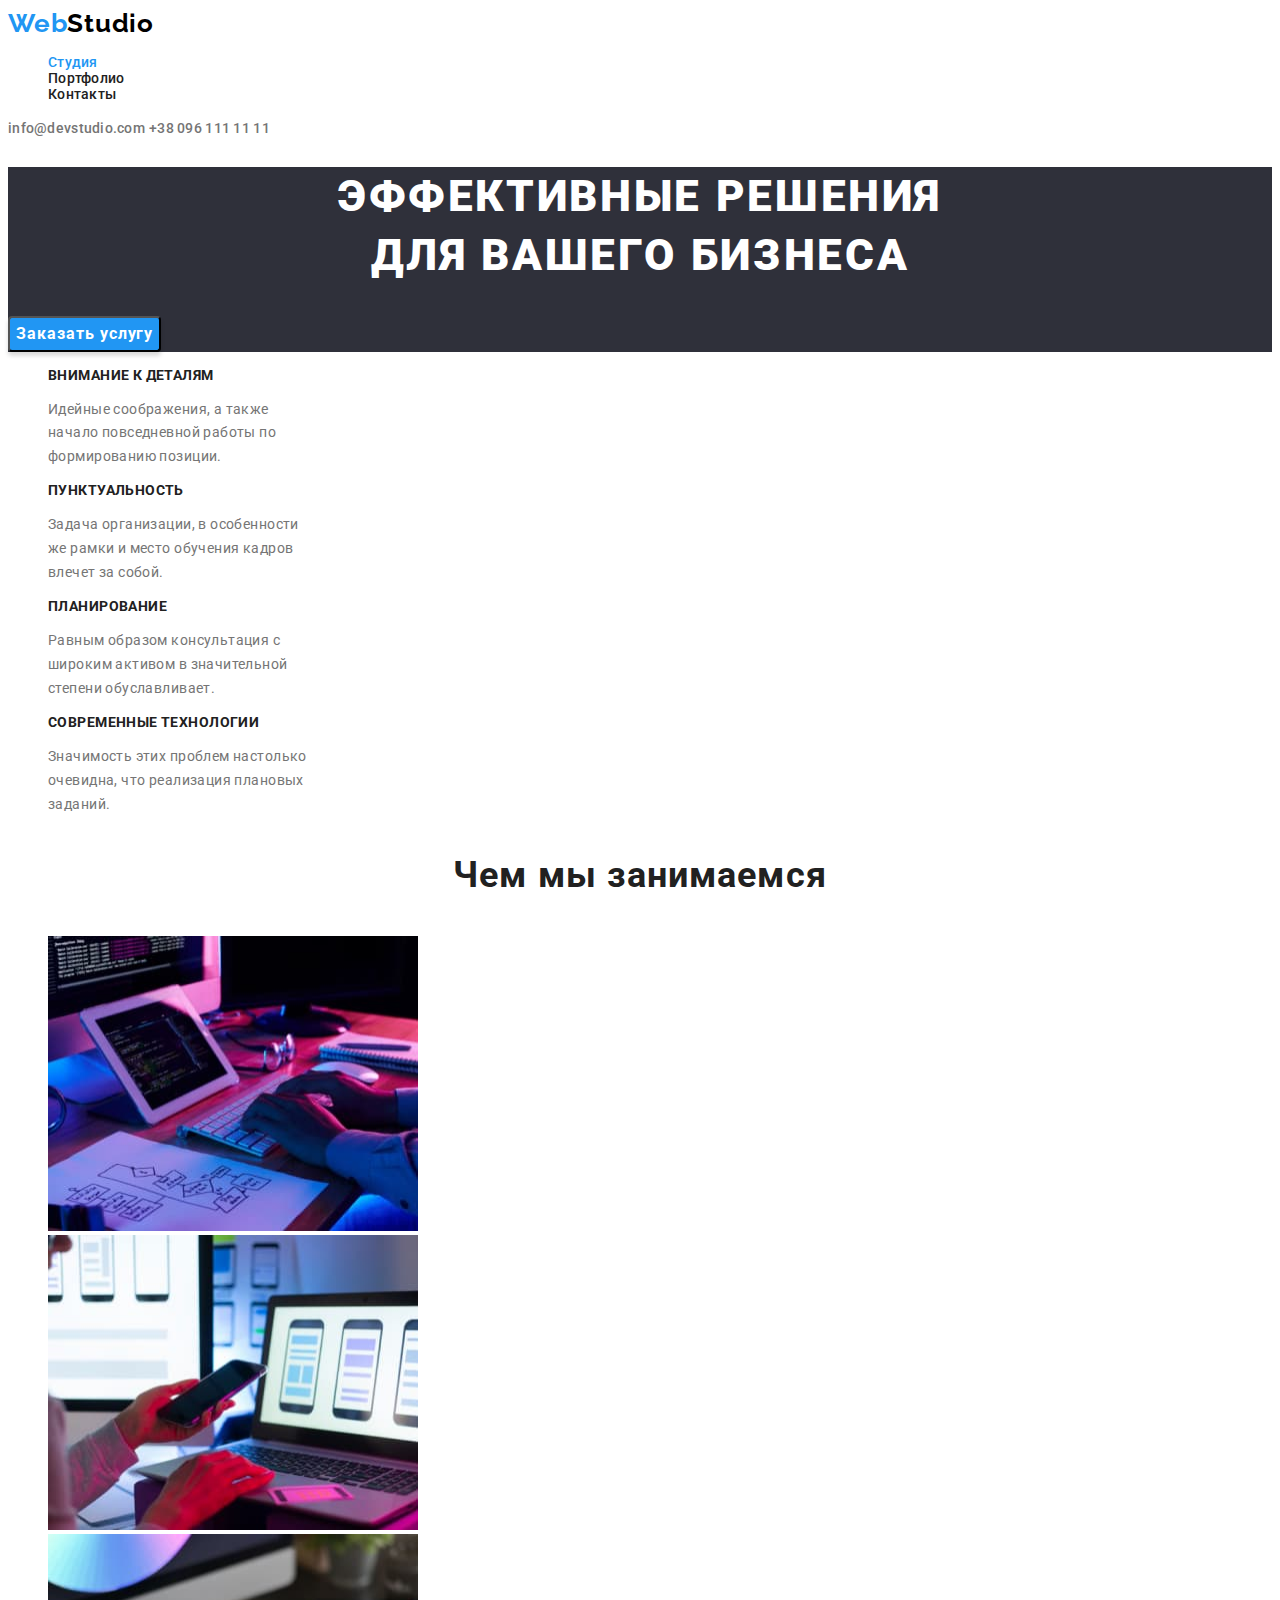
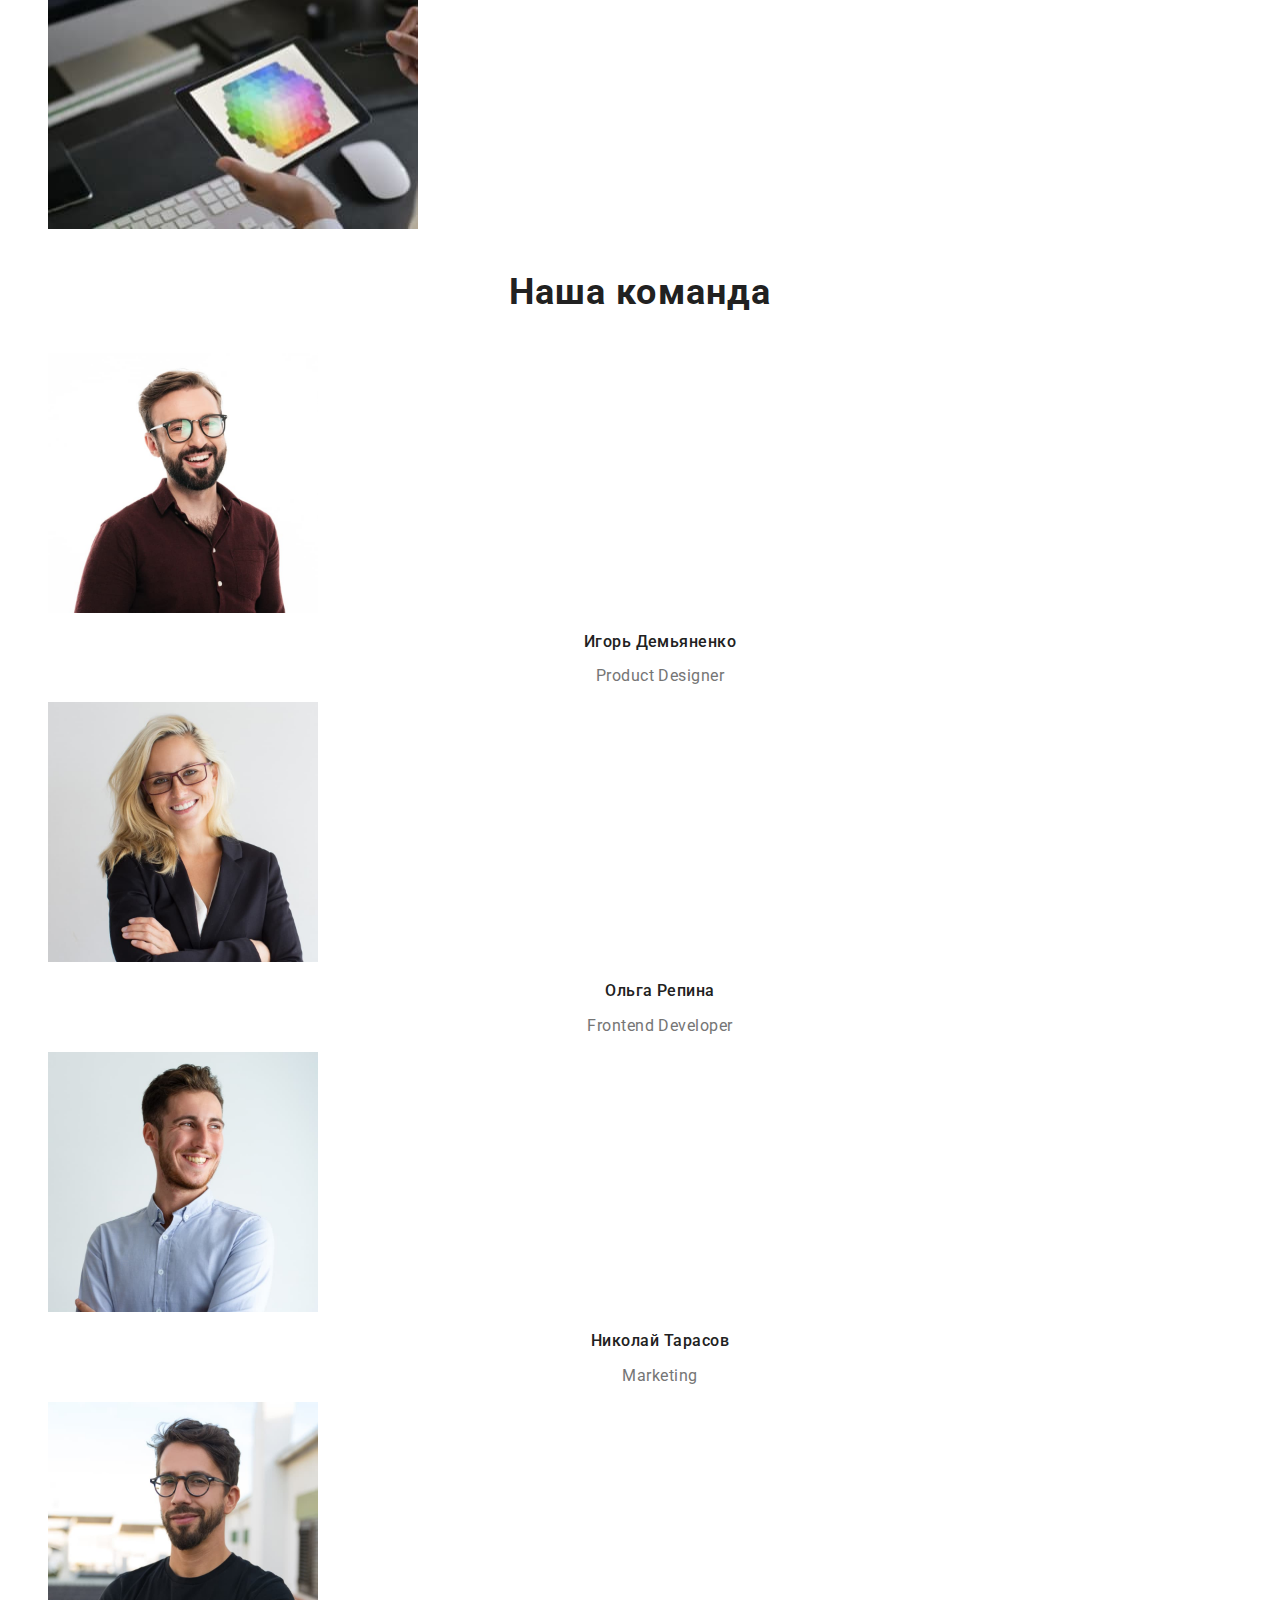
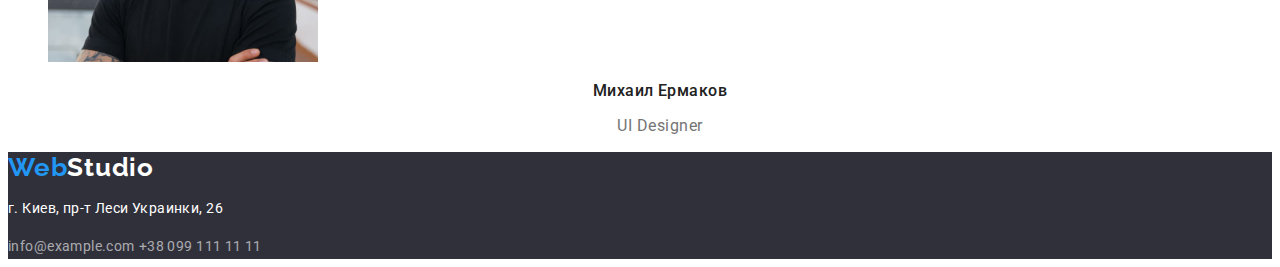
==== index.html @ add19e5f "Скопировал файлы." ====
<!DOCTYPE html>
<html lang="ru">
  <head>
    <meta charset="UTF-8" />
    <meta http-equiv="X-UA-Compatible" content="IE=edge" />
    <meta name="viewport" content="width=device-width, initial-scale=1.0" />
    <link rel="stylesheet" href="./css/styles.css" />
    <link rel="preconnect" href="https://fonts.gstatic.com" />
    <link rel="preconnect" href="https://fonts.gstatic.com" />
    <link
      href="https://fonts.googleapis.com/css2?family=Raleway:wght@700&family=Roboto:wght@400;500;700;900&display=swap"
      rel="stylesheet"
    />
    <link
      rel="stylesheet"
      href="https://cdnjs.cloudflare.com/ajax/libs/modern-normalize/1.1.0/modern-normalize.min.css"
      integrity="sha512-wpPYUAdjBVSE4KJnH1VR1HeZfpl1ub8YT/NKx4PuQ5NmX2tKuGu6U/JRp5y+Y8XG2tV+wKQpNHVUX03MfMFn9Q=="
      crossorigin="anonymous"
      referrerpolicy="no-referrer"
    />
    <title>Главная</title>
  </head>
  <body>
    <header class="header">
      <nav class="header-nav">
        <a href="#" class="header-logo link-stylization"
          ><span class="logo-span">Web</span>Studio</a
        >
        <ul class="navigator-list-wrapper">
          <li class="navigator-list-item list-stylization">
            <a href="#" class="nav-item link-stylization current">Студия</a>
          </li>
          <li class="navigator-list-item list-stylization">
            <a href="./portfolio.html" class="nav-item link-stylization"
              >Портфолио</a
            >
          </li>
          <li class="navigator-list-item list-stylization">
            <a href="#" class="nav-item link-stylization">Контакты</a>
          </li>
        </ul>
      </nav>
      <div class="header-contacts">
        <a href="mailto:info@devstudio.com" class="link-stylization" lang="en"
          >info@devstudio.com</a
        >
        <a href="tel:+380961111111" class="link-stylization"
          >+38 096 111 11 11</a
        >
      </div>
    </header>

    <main class="main">
      <section class="main-section">
        <h1>
          Эффективные решения<br />
          для вашего бизнеса
        </h1>
        <button type="button">Заказать услугу</button>
      </section>
      <section class="values-section">
        <ul class="values-list-wrapper">
          <li class="value-list list-stylization">
            <h3>Внимание к деталям</h3>
            <p>
              Идейные соображения, а также<br />
              начало повседневной работы по<br />
              формированию позиции.
            </p>
          </li>
          <li class="value-list list-stylization">
            <h3>Пунктуальность</h3>
            <p>
              Задача организации, в особенности<br />
              же рамки и место обучения кадров<br />
              влечет за собой.
            </p>
          </li>
          <li class="value-list list-stylization">
            <h3>Планирование</h3>
            <p>
              Равным образом консультация с<br />
              широким активом в значительной<br />
              степени обуславливает.
            </p>
          </li>
          <li class="value-list list-stylization">
            <h3>Современные технологии</h3>
            <p>
              Значимость этих проблем настолько<br />
              очевидна, что реализация плановых<br />
              заданий.
            </p>
          </li>
        </ul>
      </section>
      <section class="what-we-do-section">
        <h2>Чем мы занимаемся</h2>
        <div class="what-we-do-images">
          <ul class="what-we-do-list-wrapper">
            <li class="list-stylization">
              <img
                src="./images/img.jpg"
                alt="Разработка"
                width="370"
                height="295"
              />
            </li>
            <li class="list-stylization">
              <img
                src="./images/img1.jpg"
                alt="Общение"
                width="370"
                height="295"
              />
            </li>
            <li class="list-stylization">
              <img
                src="./images/img2.jpg"
                alt="Дизайн"
                width="370"
                height="295"
              />
            </li>
          </ul>
        </div>
      </section>
      <section class="team-section">
        <h2>Наша команда</h2>
        <div class="team-images">
          <ul class="team-images-list-wrapper">
            <li class="team-image-list list-stylization">
              <img
                src="./images/img3.jpg"
                alt="Промышленный дизайнер"
                width="270"
                height="260"
              />
              <h3>Игорь Демьяненко</h3>
              <p lang="en">Product Designer</p>
            </li>

            <li class="team-image-list list-stylization">
              <img
                src="./images/img4.jpg"
                alt="Фронтенд разработчик"
                width="270"
                height="260"
              />
              <h3>Ольга Репина</h3>
              <p lang="en">Frontend Developer</p>
            </li>

            <li class="team-image-list list-stylization">
              <img
                src="./images/img5.jpg"
                alt="Маркетолог"
                width="270"
                height="260"
              />
              <h3>Николай Тарасов</h3>
              <p lang="en">Marketing</p>
            </li>
            <li class="team-image-list list-stylization">
              <img
                src="./images/img6.jpg"
                alt="UI дизайнер"
                width="270"
                height="260"
              />
              <h3>Михаил Ермаков</h3>
              <p lang="en">UI Designer</p>
            </li>
          </ul>
        </div>
      </section>
    </main>
    <footer class="footer">
      <a href="#" class="footer-logo link-stylization"
        ><span class="logo-span">Web</span>Studio</a
      >
      <address class="footer-address">
        <p>г. Киев, пр-т Леси Украинки, 26</p>
        <a href="mailto:info@example.com" class="link-stylization" lang="en"
          >info@example.com</a
        >
        <a href="tel:+380991111111" class="link-stylization"
          >+38 099 111 11 11</a
        >
      </address>
    </footer>
  </body>
</html>
---- css/styles.css ----
/* = = = = = Others = = = = =*/

:root {
  --interactive-color: #2196f3;
  --description-color: #757575;
  --label-color: #212121;
  --main-font: "Roboto";
  --secondary-font: "Raleway";
  --secondary-main-color: #fff;
}

.link-stylization {
  text-decoration: none;
}

.list-stylization {
  list-style-type: none;
}

/* = = = = = Header = = = = =*/

.header-logo {
  font-family: var(--secondary-font), sans-serif;
  font-style: normal;
  font-weight: bold;
  font-size: 26px;
  line-height: 1.2;
  letter-spacing: 0.03em;
  color: #000;
}

.logo-span {
  color: #2196f3;
}

.navigator-list-item {
  font-family: var(--main-font), sans-serif;
  font-style: normal;
  font-weight: 500;
  font-size: 14px;
  line-height: 1.14;
  letter-spacing: 0.02em;
}

.nav-item.current {
  color: var(--interactive-color);
}

.nav-item {
  color: var(--label-color);
}

.header-contacts > a {
  font-family: var(--main-font), sans-serif;
  font-style: normal;
  font-weight: 500;
  font-size: 14px;
  line-height: 1.14;
  letter-spacing: 0.02em;

  color: var(--description-color);
}

/* = = = = =  Hero section = = = = = */

.main-section {
  background-color: #2f303a;
}

.main-section > h1 {
  font-family: var(--main-font), sans-serif;
  font-style: normal;
  font-weight: 900;
  font-size: 44px;
  line-height: 1.36;

  text-align: center;
  letter-spacing: 0.06em;
  text-transform: uppercase;
  color: var(--secondary-main-color);
}

.main-section > button {
  font-family: var(--main-font), sans-serif;
  font-style: normal;
  font-weight: bold;
  font-size: 16px;
  line-height: 1.87;
  text-align: center;
  letter-spacing: 0.06em;
  cursor: pointer;
  color: var(--secondary-main-color);
  background: var(--interactive-color);
  box-shadow: 0px 4px 4px rgba(0, 0, 0, 0.15);
  border-radius: 4px;
}

/*  = = = = = = VALUES SECTION = = = = = = */

.values-list-wrapper h3 {
  font-family: var(--main-font), sans-serif;
  font-style: normal;
  font-weight: bold;
  font-size: 14px;
  line-height: 1.14;
  letter-spacing: 0.03em;
  text-transform: uppercase;
  color: var(--label-color);
}

.values-list-wrapper p {
  font-family: var(--main-font), sans-serif;
  font-style: normal;
  font-weight: normal;
  font-size: 14px;
  line-height: 1.71;

  letter-spacing: 0.03em;

  color: var(--description-color);
}

/* = = = = = = What We Do Section = = = = = = */

.what-we-do-section > h2 {
  font-family: var(--main-font), sans-serif;
  font-style: normal;
  font-weight: bold;
  font-size: 36px;
  line-height: 1.66;
  text-align: center;
  letter-spacing: 0.03em;

  color: var(--label-color);
}

/*  = = = = = Team Section = = = = = */

.team-section > h2 {
  font-family: var(--main-font), sans-serif;
  font-style: normal;
  font-weight: bold;
  font-size: 36px;
  line-height: 1.66;
  text-align: center;
  letter-spacing: 0.03em;

  color: var(--label-color);
}

.team-section h3 {
  font-family: var(--main-font), sans-serif;
  font-style: normal;
  font-weight: 500;
  font-size: 16px;
  line-height: 1.18;
  text-align: center;
  letter-spacing: 0.03em;

  color: var(--label-color);
}

.team-section p {
  font-family: var(--main-font), sans-serif;
  font-style: normal;
  font-weight: normal;
  font-size: 16px;
  line-height: 1.18;
  text-align: center;
  letter-spacing: 0.03em;

  color: var(--description-color);
}

/* = = = = = Footer = = = = = */

.footer {
  background-color: #2f303a;
}

.footer-logo {
  font-family: var(--secondary-font), sans-serif;
  font-style: normal;
  font-weight: bold;
  font-size: 26px;
  line-height: 1.2;
  letter-spacing: 0.03em;
  color: var(--secondary-main-color);
}

.footer-address > p {
  font-family: var(--main-font), sans-serif;
  font-style: normal;
  font-weight: normal;
  font-size: 14px;
  line-height: 1.71;
  letter-spacing: 0.03em;
  color: var(--secondary-main-color);
}

.footer-address > a {
  font-family: var(--main-font), sans-serif;
  font-style: normal;
  font-weight: normal;
  font-size: 14px;
  line-height: 1.71;
  letter-spacing: 0.03em;
  color: rgba(255, 255, 255, 0.6);
}

/* = = = = = Interactive section = = = = = */

/* nav interactive section */

.navigator-list-item > a:hover,
.navigator-list-item > a:focus {
  color: var(--interactive-color);
}

.header-contacts > a:hover,
.header-contacts > a:focus {
  color: var(--interactive-color);
}

/* Footer interactive section*/

.footer-address > a:hover,
.footer-address > a:focus {
  color: var(--secondary-main-color);
}

/* = = = = = PORTFOLIO = = = = =  */

.buttons-list-wrapper button {
  background: var(--secondary-main-color);
  box-shadow: 0px 3px 1px rgba(0, 0, 0, 0.1), 0px 1px 2px rgba(0, 0, 0, 0.08),
    0px 2px 2px rgba(0, 0, 0, 0.12);
  border-radius: 4px;
  font-family: var(--main-font), sans-serif;
  font-style: normal;
  font-weight: 500;
  font-size: 16px;
  line-height: 1.6;
  text-align: center;
  letter-spacing: 0.03em;
  cursor: pointer;
}

.projects-list-wrapper h3 {
  font-family: var(--main-font), sans-serif;
  font-style: normal;
  font-weight: bold;
  font-size: 18px;
  line-height: 2;
  letter-spacing: 0.06em;
  color: var(--label-color);
}

.projects-list-wrapper p {
  font-family: var(--main-font), sans-serif;
  font-style: normal;
  font-weight: normal;
  font-size: 16px;
  line-height: 1.87;
  letter-spacing: 0.03em;
  color: var(--description-color);
}

/* = = = = = PORTFOLIO Interactive section = = = = = */

.buttons-list-wrapper button:hover,
.buttons-list-wrapper button:focus {
  color: var(--secondary-main-color);
  background-color: var(--interactive-color);
}

button.current {
  background-color: var(--interactive-color);
  color: var(--secondary-main-color);
}
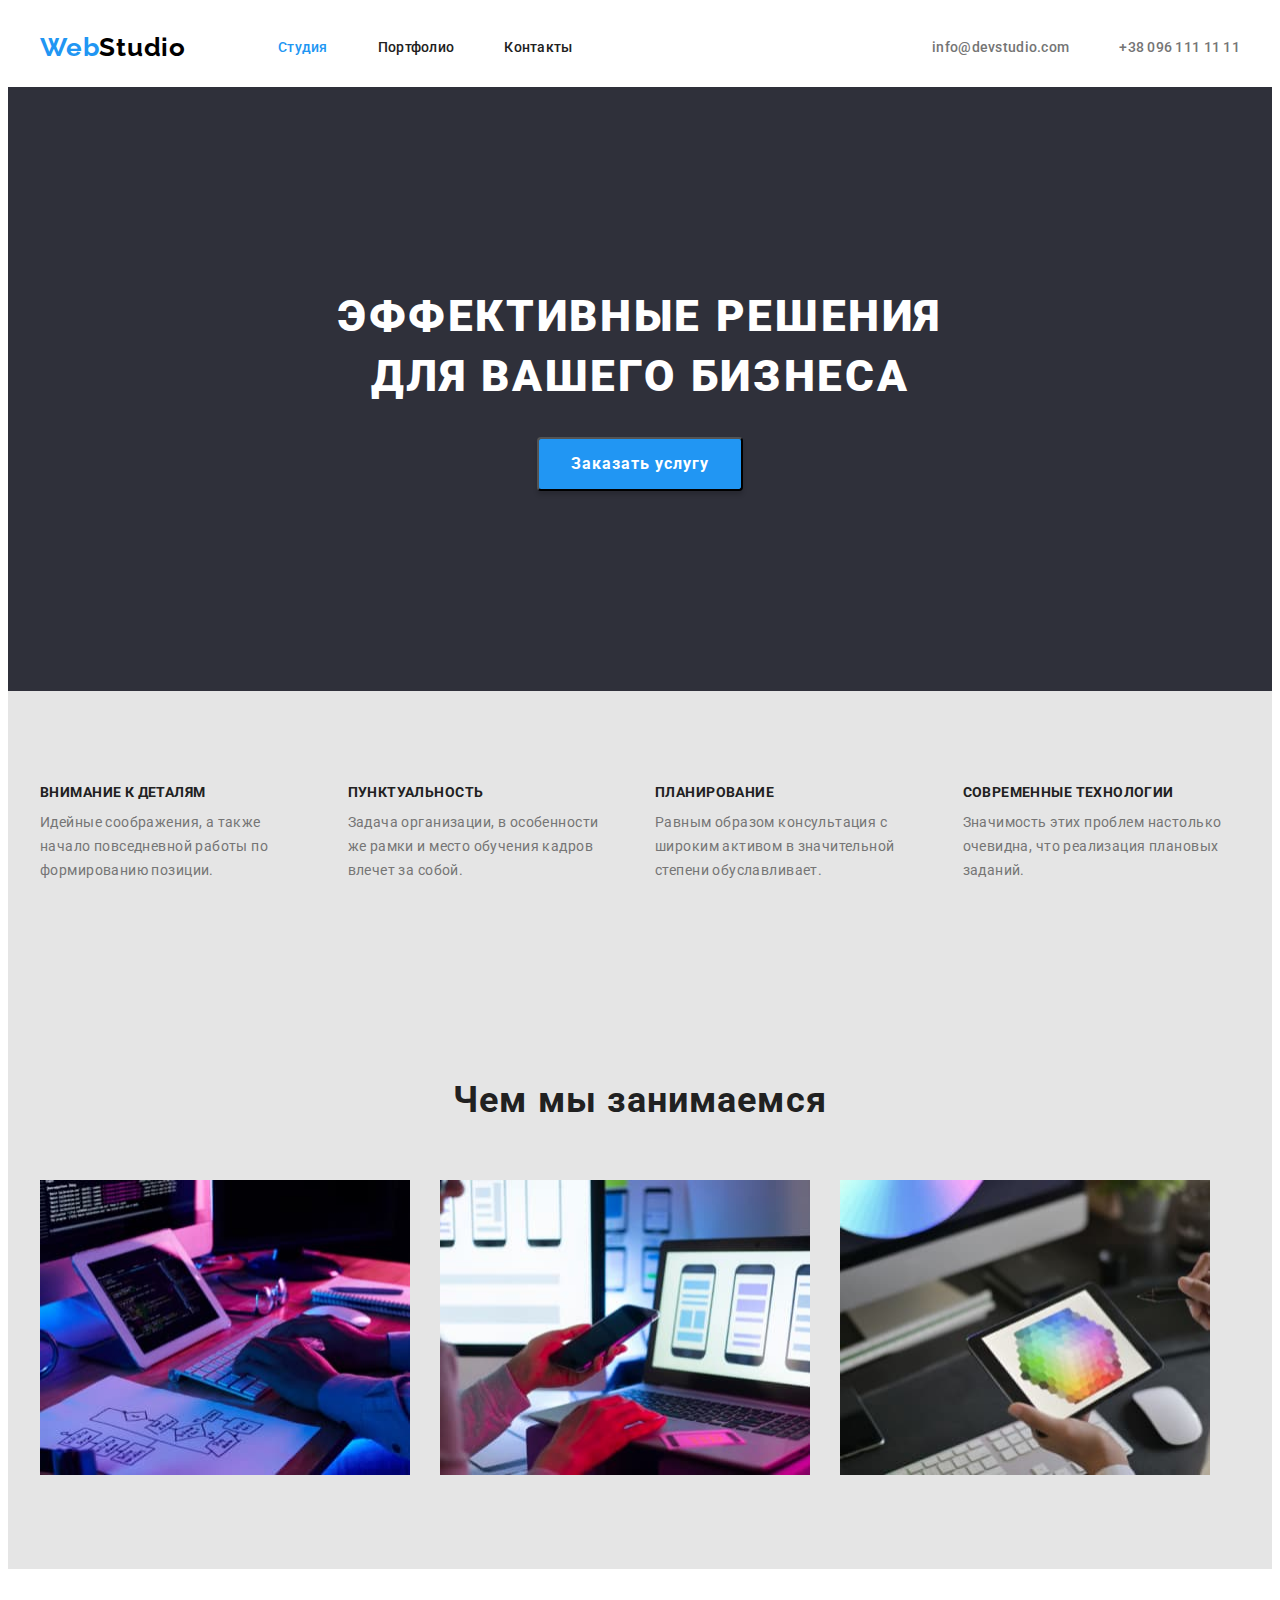
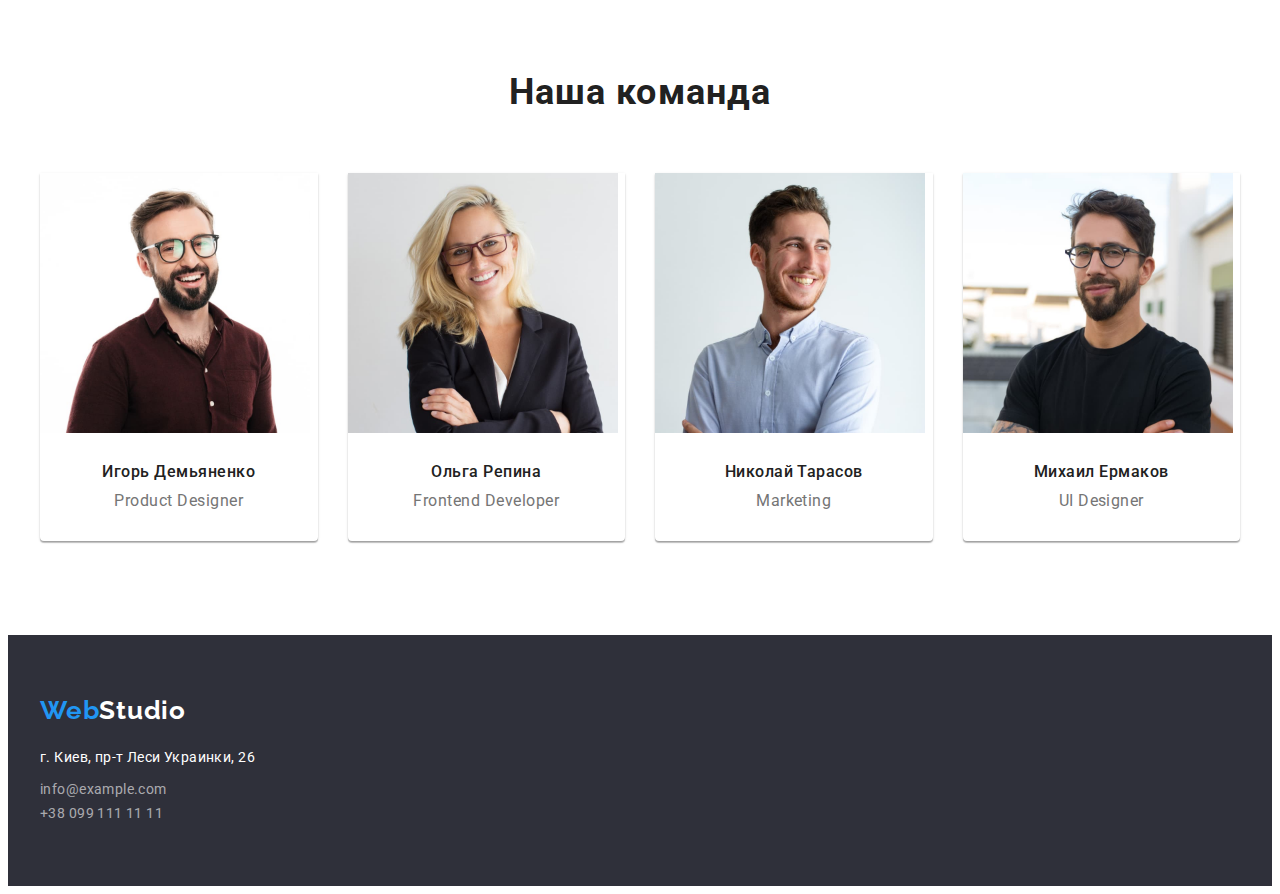
==== commit 34952c1d: "Главную страничку доделал." ====
--- a/index.html
+++ b/index.html
@@ -22,172 +22,203 @@
   </head>
   <body>
     <header class="header">
-      <nav class="header-nav">
-        <a href="#" class="header-logo link-stylization"
-          ><span class="logo-span">Web</span>Studio</a
-        >
-        <ul class="navigator-list-wrapper">
-          <li class="navigator-list-item list-stylization">
-            <a href="#" class="nav-item link-stylization current">Студия</a>
-          </li>
-          <li class="navigator-list-item list-stylization">
-            <a href="./portfolio.html" class="nav-item link-stylization"
-              >Портфолио</a
-            >
-          </li>
-          <li class="navigator-list-item list-stylization">
-            <a href="#" class="nav-item link-stylization">Контакты</a>
-          </li>
-        </ul>
-      </nav>
-      <div class="header-contacts">
-        <a href="mailto:info@devstudio.com" class="link-stylization" lang="en"
+      <div class="container header-container">
+        <nav class="header-nav">
+          <a href="#" class="header-logo link-stylization"
+            ><span class="logo-span">Web</span>Studio</a
+          >
+          <ul class="navigator-list-wrapper">
+            <li class="navigator-list-item list-stylization">
+              <a href="#" class="nav-item link-stylization current">Студия</a>
+            </li>
+            <li class="navigator-list-item list-stylization">
+              <a href="./portfolio.html" class="nav-item link-stylization"
+                >Портфолио</a
+              >
+            </li>
+            <li class="navigator-list-item list-stylization">
+              <a href="#" class="nav-item link-stylization">Контакты</a>
+            </li>
+          </ul>
+        </nav>
+        <!-- <div class="header-contacts"> -->
+        <a
+          href="mailto:info@devstudio.com"
+          class="mail-link link-stylization"
+          lang="en"
           >info@devstudio.com</a
         >
-        <a href="tel:+380961111111" class="link-stylization"
+        <a href="tel:+380961111111" class="tel-link link-stylization"
           >+38 096 111 11 11</a
         >
+        <!-- </div> -->
       </div>
     </header>
 
     <main class="main">
       <section class="main-section">
-        <h1>
+        <h1 class="main-title">
           Эффективные решения<br />
           для вашего бизнеса
         </h1>
         <button type="button">Заказать услугу</button>
       </section>
-      <section class="values-section">
-        <ul class="values-list-wrapper">
-          <li class="value-list list-stylization">
-            <h3>Внимание к деталям</h3>
-            <p>
-              Идейные соображения, а также<br />
-              начало повседневной работы по<br />
-              формированию позиции.
-            </p>
-          </li>
-          <li class="value-list list-stylization">
-            <h3>Пунктуальность</h3>
-            <p>
-              Задача организации, в особенности<br />
-              же рамки и место обучения кадров<br />
-              влечет за собой.
-            </p>
-          </li>
-          <li class="value-list list-stylization">
-            <h3>Планирование</h3>
-            <p>
-              Равным образом консультация с<br />
-              широким активом в значительной<br />
-              степени обуславливает.
-            </p>
-          </li>
-          <li class="value-list list-stylization">
-            <h3>Современные технологии</h3>
-            <p>
-              Значимость этих проблем настолько<br />
-              очевидна, что реализация плановых<br />
-              заданий.
-            </p>
-          </li>
-        </ul>
-      </section>
-      <section class="what-we-do-section">
-        <h2>Чем мы занимаемся</h2>
-        <div class="what-we-do-images">
-          <ul class="what-we-do-list-wrapper">
-            <li class="list-stylization">
-              <img
-                src="./images/img.jpg"
-                alt="Разработка"
-                width="370"
-                height="295"
-              />
-            </li>
-            <li class="list-stylization">
-              <img
-                src="./images/img1.jpg"
-                alt="Общение"
-                width="370"
-                height="295"
-              />
-            </li>
-            <li class="list-stylization">
-              <img
-                src="./images/img2.jpg"
-                alt="Дизайн"
-                width="370"
-                height="295"
-              />
+      <section class="values-section section-padding">
+        <div class="container">
+          <ul class="values-list-wrapper">
+            <li class="value-list list-stylization">
+              <h3>Внимание к деталям</h3>
+              <p>
+                Идейные соображения, а также<br />
+                начало повседневной работы по<br />
+                формированию позиции.
+              </p>
+            </li>
+            <li class="value-list list-stylization">
+              <h3>Пунктуальность</h3>
+              <p>
+                Задача организации, в особенности<br />
+                же рамки и место обучения кадров<br />
+                влечет за собой.
+              </p>
+            </li>
+            <li class="value-list list-stylization">
+              <h3>Планирование</h3>
+              <p>
+                Равным образом консультация с<br />
+                широким активом в значительной<br />
+                степени обуславливает.
+              </p>
+            </li>
+            <li class="value-list list-stylization">
+              <h3>Современные технологии</h3>
+              <p>
+                Значимость этих проблем настолько<br />
+                очевидна, что реализация плановых<br />
+                заданий.
+              </p>
             </li>
           </ul>
         </div>
       </section>
-      <section class="team-section">
-        <h2>Наша команда</h2>
-        <div class="team-images">
-          <ul class="team-images-list-wrapper">
-            <li class="team-image-list list-stylization">
-              <img
-                src="./images/img3.jpg"
-                alt="Промышленный дизайнер"
-                width="270"
-                height="260"
-              />
-              <h3>Игорь Демьяненко</h3>
-              <p lang="en">Product Designer</p>
-            </li>
+      <section class="what-we-do-section section-padding">
+        <div class="container">
+          <h2 class="what-we-do-title suptitle">Чем мы занимаемся</h2>
+          <div class="what-we-do-images">
+            <ul class="what-we-do-list-wrapper">
+              <li class="list-stylization">
+                <img
+                  src="./images/img.jpg"
+                  alt="Разработка"
+                  width="370"
+                  height="295"
+                  class="what-we-do-img-item"
+                />
+              </li>
+              <li class="list-stylization">
+                <img
+                  src="./images/img1.jpg"
+                  alt="Общение"
+                  width="370"
+                  height="295"
+                  class="what-we-do-img-item"
+                />
+              </li>
+              <li class="list-stylization">
+                <img
+                  src="./images/img2.jpg"
+                  alt="Дизайн"
+                  width="370"
+                  height="295"
+                  class="what-we-do-img-item"
+                />
+              </li>
+            </ul>
+          </div>
+        </div>
+      </section>
+      <section class="team-section section-padding">
+        <div class="container">
+          <h2 class="our-team-title suptitle">Наша команда</h2>
+          <div class="team-images">
+            <ul class="team-images-list-wrapper">
+              <li class="team-image-list list-stylization">
+                <img
+                  src="./images/img3.jpg"
+                  alt="Промышленный дизайнер"
+                  width="270"
+                  height="260"
+                  class="team-image-item"
+                />
+                <h3>Игорь Демьяненко</h3>
+                <p lang="en">Product Designer</p>
+              </li>
 
-            <li class="team-image-list list-stylization">
-              <img
-                src="./images/img4.jpg"
-                alt="Фронтенд разработчик"
-                width="270"
-                height="260"
-              />
-              <h3>Ольга Репина</h3>
-              <p lang="en">Frontend Developer</p>
-            </li>
+              <li class="team-image-list list-stylization">
+                <img
+                  src="./images/img4.jpg"
+                  alt="Фронтенд разработчик"
+                  width="270"
+                  height="260"
+                  class="team-image-item"
+                />
+                <h3>Ольга Репина</h3>
+                <p lang="en">Frontend Developer</p>
+              </li>
 
-            <li class="team-image-list list-stylization">
-              <img
-                src="./images/img5.jpg"
-                alt="Маркетолог"
-                width="270"
-                height="260"
-              />
-              <h3>Николай Тарасов</h3>
-              <p lang="en">Marketing</p>
-            </li>
-            <li class="team-image-list list-stylization">
-              <img
-                src="./images/img6.jpg"
-                alt="UI дизайнер"
-                width="270"
-                height="260"
-              />
-              <h3>Михаил Ермаков</h3>
-              <p lang="en">UI Designer</p>
-            </li>
-          </ul>
+              <li class="team-image-list list-stylization">
+                <img
+                  src="./images/img5.jpg"
+                  alt="Маркетолог"
+                  width="270"
+                  height="260"
+                  class="team-image-item"
+                />
+                <h3>Николай Тарасов</h3>
+                <p lang="en">Marketing</p>
+              </li>
+              <li class="team-image-list list-stylization">
+                <img
+                  src="./images/img6.jpg"
+                  alt="UI дизайнер"
+                  width="270"
+                  height="260"
+                  class="team-image-item"
+                />
+                <h3>Михаил Ермаков</h3>
+                <p lang="en">UI Designer</p>
+              </li>
+            </ul>
+          </div>
         </div>
       </section>
     </main>
     <footer class="footer">
-      <a href="#" class="footer-logo link-stylization"
-        ><span class="logo-span">Web</span>Studio</a
-      >
-      <address class="footer-address">
-        <p>г. Киев, пр-т Леси Украинки, 26</p>
-        <a href="mailto:info@example.com" class="link-stylization" lang="en"
-          >info@example.com</a
+      <div class="container">
+        <a href="#" class="footer-logo link-stylization"
+          ><span class="logo-span">Web</span>Studio</a
         >
-        <a href="tel:+380991111111" class="link-stylization"
-          >+38 099 111 11 11</a
-        >
-      </address>
+        <address class="footer-address">
+          <p>г. Киев, пр-т Леси Украинки, 26</p>
+          <ul class="footer-contacts-list-wrapper">
+            <li class="footer-contact-list-item list-stylization">
+              <a
+                href="mailto:info@example.com"
+                class="footer-contact-link link-stylization"
+                lang="en"
+                >info@example.com</a
+              >
+            </li>
+            <li class="footer-contact-list-item list-stylization">
+              <a
+                href="tel:+380991111111"
+                class="footer-contact-link link-stylization"
+                >+38 099 111 11 11</a
+              >
+            </li>
+          </ul>
+        </address>
+      </div>
     </footer>
   </body>
 </html>
--- a/css/styles.css
+++ b/css/styles.css
@@ -9,6 +9,28 @@
   --secondary-main-color: #fff;
 }
 
+h1,
+h2,
+h3,
+h4,
+h5,
+h6,
+p {
+  margin-top: 0;
+  margin-bottom: 0;
+}
+
+ul,
+ol {
+  margin-top: 0;
+  margin-bottom: 0;
+  padding-left: 0;
+}
+
+img {
+  display: block;
+}
+
 .link-stylization {
   text-decoration: none;
 }
@@ -17,7 +39,43 @@
   list-style-type: none;
 }
 
+.container {
+  width: 1200px;
+  padding-left: 15px;
+  padding-right: 15px;
+  margin: 0 auto;
+}
+
+.section-padding {
+  padding-top: 94px;
+  padding-bottom: 94px;
+}
+
+.suptitle {
+  margin-bottom: 50px;
+}
+
 /* = = = = = Header = = = = =*/
+
+.header {
+  padding-top: 24px;
+  padding-bottom: 24px;
+}
+
+.header-container {
+  display: flex;
+  align-items: center;
+}
+
+.header-nav {
+  align-items: center;
+  display: flex;
+}
+
+.navigator-list-wrapper {
+  display: flex;
+  align-items: center;
+}
 
 .header-logo {
   font-family: var(--secondary-font), sans-serif;
@@ -27,6 +85,8 @@
   line-height: 1.2;
   letter-spacing: 0.03em;
   color: #000;
+
+  margin-right: 92px;
 }
 
 .logo-span {
@@ -42,6 +102,10 @@
   letter-spacing: 0.02em;
 }
 
+.navigator-list-item:not(:last-child) {
+  margin-right: 50px;
+}
+
 .nav-item.current {
   color: var(--interactive-color);
 }
@@ -50,7 +114,7 @@
   color: var(--label-color);
 }
 
-.header-contacts > a {
+/* .header-contacts > a {
   font-family: var(--main-font), sans-serif;
   font-style: normal;
   font-weight: 500;
@@ -59,15 +123,42 @@
   letter-spacing: 0.02em;
 
   color: var(--description-color);
+} */
+
+.tel-link {
+  font-family: var(--main-font), sans-serif;
+  font-style: normal;
+  font-weight: 500;
+  font-size: 14px;
+  line-height: 1.14;
+  letter-spacing: 0.02em;
+  color: var(--description-color);
+}
+
+.mail-link {
+  font-family: var(--main-font), sans-serif;
+  font-style: normal;
+  font-weight: 500;
+  font-size: 14px;
+  line-height: 1.14;
+  letter-spacing: 0.02em;
+  color: var(--description-color);
+
+  margin-left: auto;
+  margin-right: 50px;
 }
 
 /* = = = = =  Hero section = = = = = */
 
 .main-section {
+  display: flex;
   background-color: #2f303a;
-}
-
-.main-section > h1 {
+  flex-direction: column;
+  padding-top: 200px;
+  padding-bottom: 200px;
+}
+
+.main-title {
   font-family: var(--main-font), sans-serif;
   font-style: normal;
   font-weight: 900;
@@ -93,10 +184,36 @@
   background: var(--interactive-color);
   box-shadow: 0px 4px 4px rgba(0, 0, 0, 0.15);
   border-radius: 4px;
+  /* width: 200px; */
+  align-self: center;
+
+  padding-left: 32px;
+  padding-right: 32px;
+  padding-top: 10px;
+  padding-bottom: 10px;
+
+  margin-top: 30px;
 }
 
 /*  = = = = = = VALUES SECTION = = = = = = */
 
+.values-section {
+  background: #e5e5e5;
+}
+
+.values-list-wrapper {
+  display: flex;
+  justify-content: center;
+  margin-left: -30px;
+  margin-top: -30px;
+}
+
+.value-list {
+  margin-left: 30px;
+  margin-top: 30px;
+  flex-basis: calc((100% - 120px) / 4);
+}
+
 .values-list-wrapper h3 {
   font-family: var(--main-font), sans-serif;
   font-style: normal;
@@ -106,6 +223,7 @@
   letter-spacing: 0.03em;
   text-transform: uppercase;
   color: var(--label-color);
+  margin-bottom: 10px;
 }
 
 .values-list-wrapper p {
@@ -122,7 +240,22 @@
 
 /* = = = = = = What We Do Section = = = = = = */
 
-.what-we-do-section > h2 {
+.what-we-do-section {
+  background: #e5e5e5;
+}
+
+.what-we-do-list-wrapper {
+  display: flex;
+}
+.what-we-do-list-wrapper > li:not(:last-child) {
+  margin-right: 30px;
+}
+
+.what-we-do-list-wrapper > li {
+  flex-basis: calc((100% - 90) / 3);
+}
+
+.what-we-do-title {
   font-family: var(--main-font), sans-serif;
   font-style: normal;
   font-weight: bold;
@@ -136,7 +269,7 @@
 
 /*  = = = = = Team Section = = = = = */
 
-.team-section > h2 {
+.our-team-title {
   font-family: var(--main-font), sans-serif;
   font-style: normal;
   font-weight: bold;
@@ -148,6 +281,35 @@
   color: var(--label-color);
 }
 
+.team-images-list-wrapper {
+  display: flex;
+  margin-left: -30px;
+  margin-top: -30px;
+}
+
+.team-image-list {
+  flex-basis: calc((100% - 120px) / 4);
+  margin-left: 30px;
+  margin-top: 30px;
+  background: #ffffff;
+
+  box-shadow: 0px 1px 3px rgba(0, 0, 0, 0.12), 0px 1px 1px rgba(0, 0, 0, 0.14),
+    0px 2px 1px rgba(0, 0, 0, 0.2);
+  border-radius: 0px 0px 4px 4px;
+}
+
+.team-section > h2 {
+  font-family: var(--main-font), sans-serif;
+  font-style: normal;
+  font-weight: bold;
+  font-size: 36px;
+  line-height: 1.66;
+  text-align: center;
+  letter-spacing: 0.03em;
+
+  color: var(--label-color);
+}
+
 .team-section h3 {
   font-family: var(--main-font), sans-serif;
   font-style: normal;
@@ -158,6 +320,8 @@
   letter-spacing: 0.03em;
 
   color: var(--label-color);
+
+  margin-bottom: 10px;
 }
 
 .team-section p {
@@ -170,15 +334,33 @@
   letter-spacing: 0.03em;
 
   color: var(--description-color);
+
+  padding-bottom: 30px;
+}
+
+.team-image-item {
+  margin-bottom: 30px;
 }
 
 /* = = = = = Footer = = = = = */
 
 .footer {
+  background: #f5f4fa;
+  /* align-items: center; */
+  padding-top: 60px;
+  padding-bottom: 60px;
+  display: flex;
+  flex-direction: column;
   background-color: #2f303a;
 }
 
+.footer-contacts-list-wrapper {
+  /* display: flex;
+  flex-direction: column; */
+}
+
 .footer-logo {
+  display: block;
   font-family: var(--secondary-font), sans-serif;
   font-style: normal;
   font-weight: bold;
@@ -186,6 +368,7 @@
   line-height: 1.2;
   letter-spacing: 0.03em;
   color: var(--secondary-main-color);
+  margin-bottom: 20px;
 }
 
 .footer-address > p {
@@ -196,9 +379,15 @@
   line-height: 1.71;
   letter-spacing: 0.03em;
   color: var(--secondary-main-color);
-}
-
-.footer-address > a {
+  margin-bottom: 8px;
+}
+
+.footer-address {
+  /* display: flex;
+  flex-direction: column; */
+}
+
+.footer-contact-link {
   font-family: var(--main-font), sans-serif;
   font-style: normal;
   font-weight: normal;
@@ -206,6 +395,10 @@
   line-height: 1.71;
   letter-spacing: 0.03em;
   color: rgba(255, 255, 255, 0.6);
+}
+
+.footer-contact-link:not(:last-child) {
+  margin-bottom: 80px;
 }
 
 /* = = = = = Interactive section = = = = = */
@@ -217,15 +410,20 @@
   color: var(--interactive-color);
 }
 
-.header-contacts > a:hover,
-.header-contacts > a:focus {
+.mail-link:hover,
+.mail-link:focus {
   color: var(--interactive-color);
 }
 
+.tel-link:hover,
+.tel-link:focus {
+  color: var(--interactive-color);
+}
+
 /* Footer interactive section*/
 
-.footer-address > a:hover,
-.footer-address > a:focus {
+.footer-contact-link:hover,
+.footer-contact-link:focus {
   color: var(--secondary-main-color);
 }
 
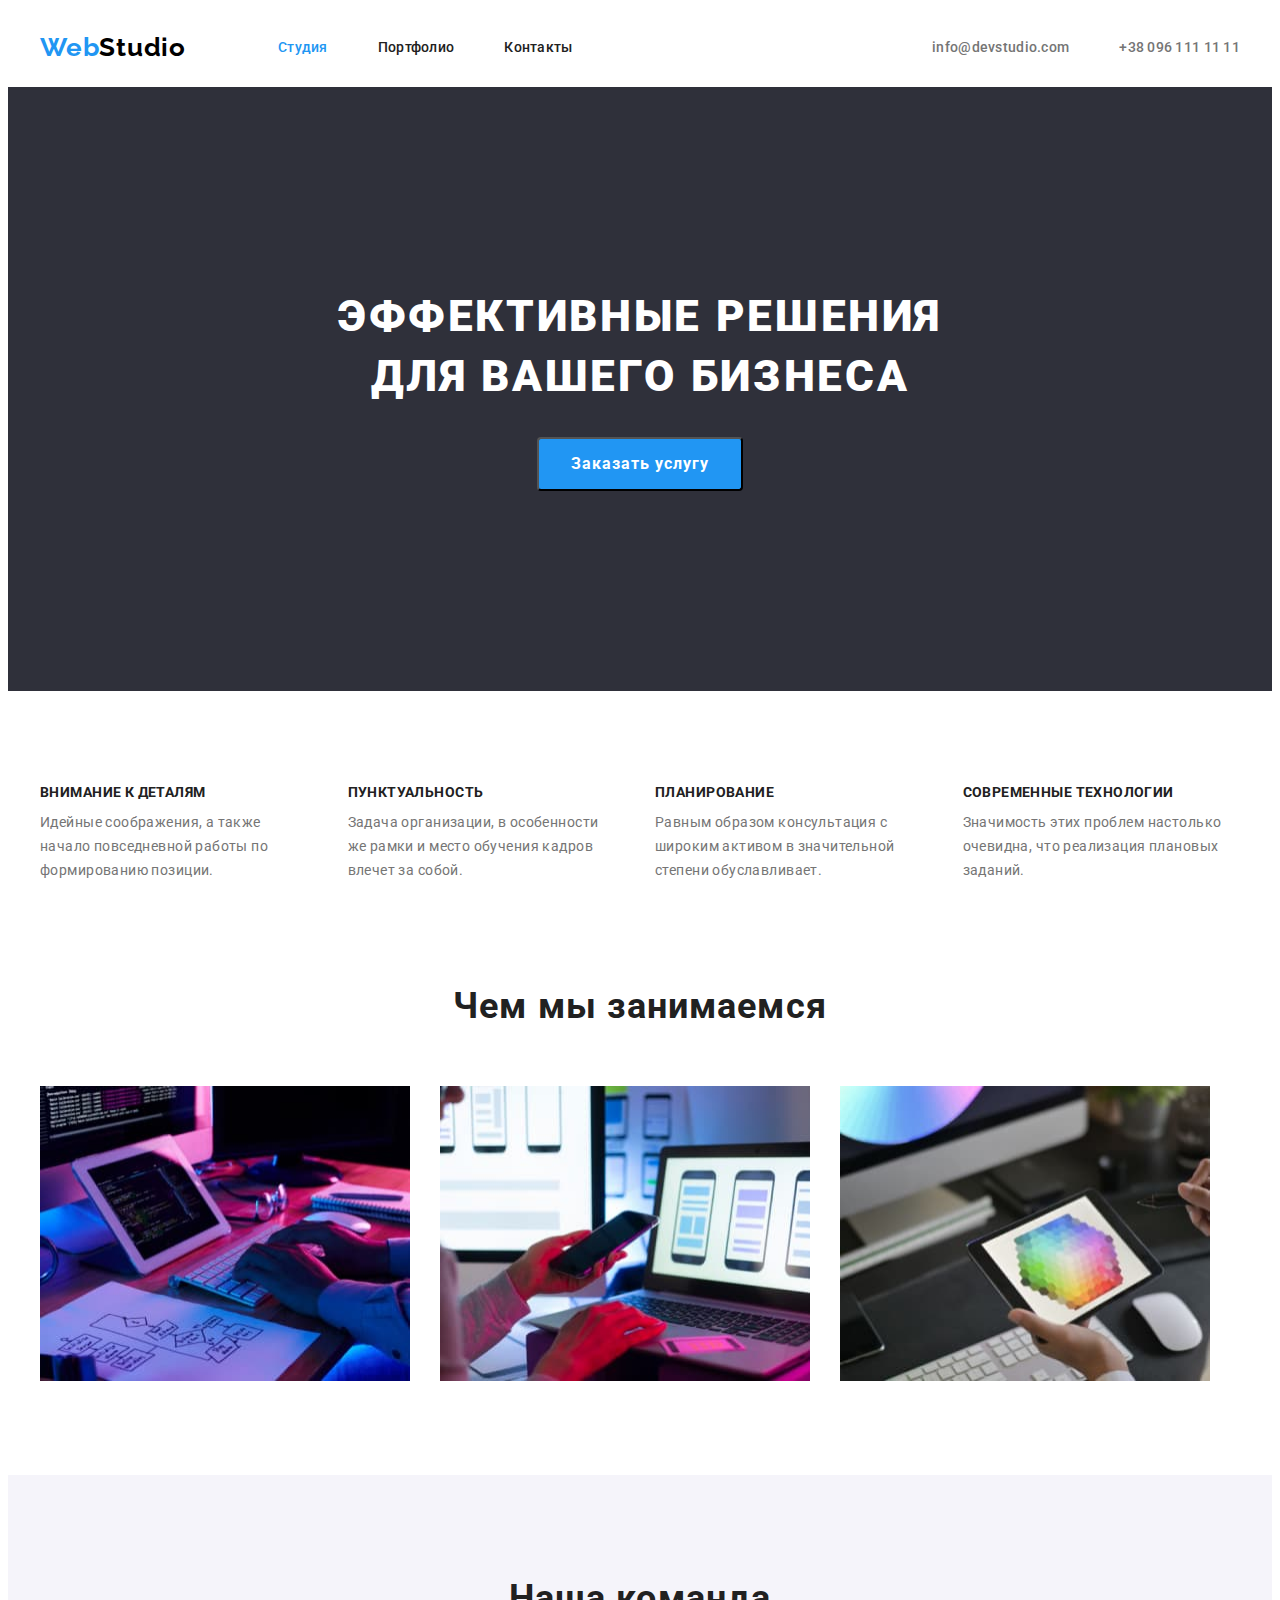
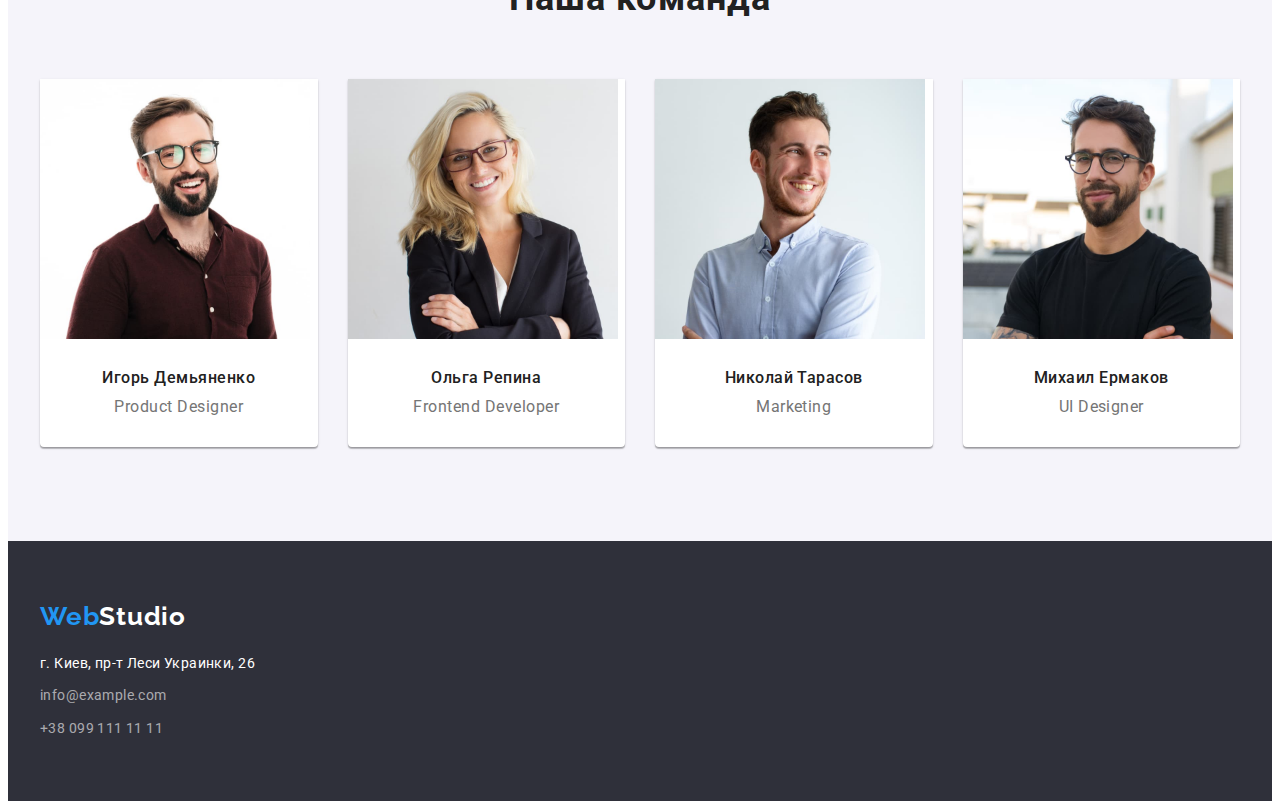
==== commit 771ab115: "Сделал правки." ====
--- a/index.html
+++ b/index.html
@@ -101,7 +101,7 @@
           </ul>
         </div>
       </section>
-      <section class="what-we-do-section section-padding">
+      <section class="what-we-do-section section-padding-middle">
         <div class="container">
           <h2 class="what-we-do-title suptitle">Чем мы занимаемся</h2>
           <div class="what-we-do-images">
@@ -150,8 +150,10 @@
                   height="260"
                   class="team-image-item"
                 />
-                <h3>Игорь Демьяненко</h3>
-                <p lang="en">Product Designer</p>
+                <div class="card-data">
+                  <h3 class="card-text-suptitle">Игорь Демьяненко</h3>
+                  <p lang="en" class="card-text">Product Designer</p>
+                </div>
               </li>
 
               <li class="team-image-list list-stylization">
@@ -162,8 +164,10 @@
                   height="260"
                   class="team-image-item"
                 />
-                <h3>Ольга Репина</h3>
-                <p lang="en">Frontend Developer</p>
+                <div class="card-data">
+                  <h3 class="card-text-suptitle">Ольга Репина</h3>
+                  <p lang="en" class="card-text">Frontend Developer</p>
+                </div>
               </li>
 
               <li class="team-image-list list-stylization">
@@ -174,8 +178,10 @@
                   height="260"
                   class="team-image-item"
                 />
-                <h3>Николай Тарасов</h3>
-                <p lang="en">Marketing</p>
+                <div class="card-data">
+                  <h3 class="card-text-suptitle">Николай Тарасов</h3>
+                  <p lang="en" class="card-text">Marketing</p>
+                </div>
               </li>
               <li class="team-image-list list-stylization">
                 <img
@@ -185,8 +191,10 @@
                   height="260"
                   class="team-image-item"
                 />
-                <h3>Михаил Ермаков</h3>
-                <p lang="en">UI Designer</p>
+                <div class="card-data">
+                  <h3 class="card-text-suptitle">Михаил Ермаков</h3>
+                  <p lang="en" class="card-text">UI Designer</p>
+                </div>
               </li>
             </ul>
           </div>
--- a/css/styles.css
+++ b/css/styles.css
@@ -51,6 +51,10 @@
   padding-bottom: 94px;
 }
 
+.section-padding-middle {
+  padding-bottom: 94px;
+}
+
 .suptitle {
   margin-bottom: 50px;
 }
@@ -182,7 +186,6 @@
   cursor: pointer;
   color: var(--secondary-main-color);
   background: var(--interactive-color);
-  box-shadow: 0px 4px 4px rgba(0, 0, 0, 0.15);
   border-radius: 4px;
   /* width: 200px; */
   align-self: center;
@@ -198,7 +201,7 @@
 /*  = = = = = = VALUES SECTION = = = = = = */
 
 .values-section {
-  background: #e5e5e5;
+  background: #ffffff;
 }
 
 .values-list-wrapper {
@@ -241,7 +244,7 @@
 /* = = = = = = What We Do Section = = = = = = */
 
 .what-we-do-section {
-  background: #e5e5e5;
+  background: #ffffff;
 }
 
 .what-we-do-list-wrapper {
@@ -268,6 +271,10 @@
 }
 
 /*  = = = = = Team Section = = = = = */
+
+.team-section {
+  background-color: #f5f4fa;
+}
 
 .our-team-title {
   font-family: var(--main-font), sans-serif;
@@ -298,19 +305,12 @@
   border-radius: 0px 0px 4px 4px;
 }
 
-.team-section > h2 {
-  font-family: var(--main-font), sans-serif;
-  font-style: normal;
-  font-weight: bold;
-  font-size: 36px;
-  line-height: 1.66;
-  text-align: center;
-  letter-spacing: 0.03em;
-
-  color: var(--label-color);
-}
-
-.team-section h3 {
+.card-data {
+  padding-top: 30px;
+  padding-bottom: 30px;
+}
+
+.card-text-suptitle {
   font-family: var(--main-font), sans-serif;
   font-style: normal;
   font-weight: 500;
@@ -324,7 +324,7 @@
   margin-bottom: 10px;
 }
 
-.team-section p {
+.card-text {
   font-family: var(--main-font), sans-serif;
   font-style: normal;
   font-weight: normal;
@@ -334,12 +334,6 @@
   letter-spacing: 0.03em;
 
   color: var(--description-color);
-
-  padding-bottom: 30px;
-}
-
-.team-image-item {
-  margin-bottom: 30px;
 }
 
 /* = = = = = Footer = = = = = */
@@ -354,11 +348,6 @@
   background-color: #2f303a;
 }
 
-.footer-contacts-list-wrapper {
-  /* display: flex;
-  flex-direction: column; */
-}
-
 .footer-logo {
   display: block;
   font-family: var(--secondary-font), sans-serif;
@@ -382,9 +371,8 @@
   margin-bottom: 8px;
 }
 
-.footer-address {
-  /* display: flex;
-  flex-direction: column; */
+.footer-contact-list-item:not(:last-child) {
+  margin-bottom: 9px;
 }
 
 .footer-contact-link {
@@ -395,10 +383,6 @@
   line-height: 1.71;
   letter-spacing: 0.03em;
   color: rgba(255, 255, 255, 0.6);
-}
-
-.footer-contact-link:not(:last-child) {
-  margin-bottom: 80px;
 }
 
 /* = = = = = Interactive section = = = = = */
@@ -429,10 +413,16 @@
 
 /* = = = = = PORTFOLIO = = = = =  */
 
+.portfolio-header {
+  border-bottom: 1px solid #ececec;
+}
+
+.main-section-portfolio {
+  padding-top: 94px;
+}
+
 .buttons-list-wrapper button {
   background: var(--secondary-main-color);
-  box-shadow: 0px 3px 1px rgba(0, 0, 0, 0.1), 0px 1px 2px rgba(0, 0, 0, 0.08),
-    0px 2px 2px rgba(0, 0, 0, 0.12);
   border-radius: 4px;
   font-family: var(--main-font), sans-serif;
   font-style: normal;
@@ -442,9 +432,25 @@
   text-align: center;
   letter-spacing: 0.03em;
   cursor: pointer;
-}
-
-.projects-list-wrapper h3 {
+
+  border: none;
+
+  padding-top: 6px;
+  padding-bottom: 6px;
+  padding-right: 22px;
+  padding-left: 22px;
+}
+
+.button-list-item:not(:last-child) {
+  margin-right: 8px;
+}
+
+.card-data-portfolio {
+  padding-top: 20px;
+  padding-bottom: 20px;
+}
+
+.card-text-suptitle-portfolio {
   font-family: var(--main-font), sans-serif;
   font-style: normal;
   font-weight: bold;
@@ -452,9 +458,11 @@
   line-height: 2;
   letter-spacing: 0.06em;
   color: var(--label-color);
-}
-
-.projects-list-wrapper p {
+
+  margin-bottom: 4px;
+}
+
+.card-text-portfolio {
   font-family: var(--main-font), sans-serif;
   font-style: normal;
   font-weight: normal;
@@ -464,6 +472,29 @@
   color: var(--description-color);
 }
 
+.projects-list-wrapper {
+  display: flex;
+  flex-wrap: wrap;
+  justify-content: center;
+  margin-left: -30px;
+  margin-top: -30px;
+}
+.project-list-item {
+  margin-left: 30px;
+  margin-top: 30px;
+  flex-basis: calc((100% - 90px) / 3);
+}
+
+.buttons-list-wrapper {
+  display: flex;
+  justify-content: center;
+  margin-bottom: 50px;
+}
+
+.portfolio-projects {
+  padding-bottom: 94px;
+}
+
 /* = = = = = PORTFOLIO Interactive section = = = = = */
 
 .buttons-list-wrapper button:hover,
